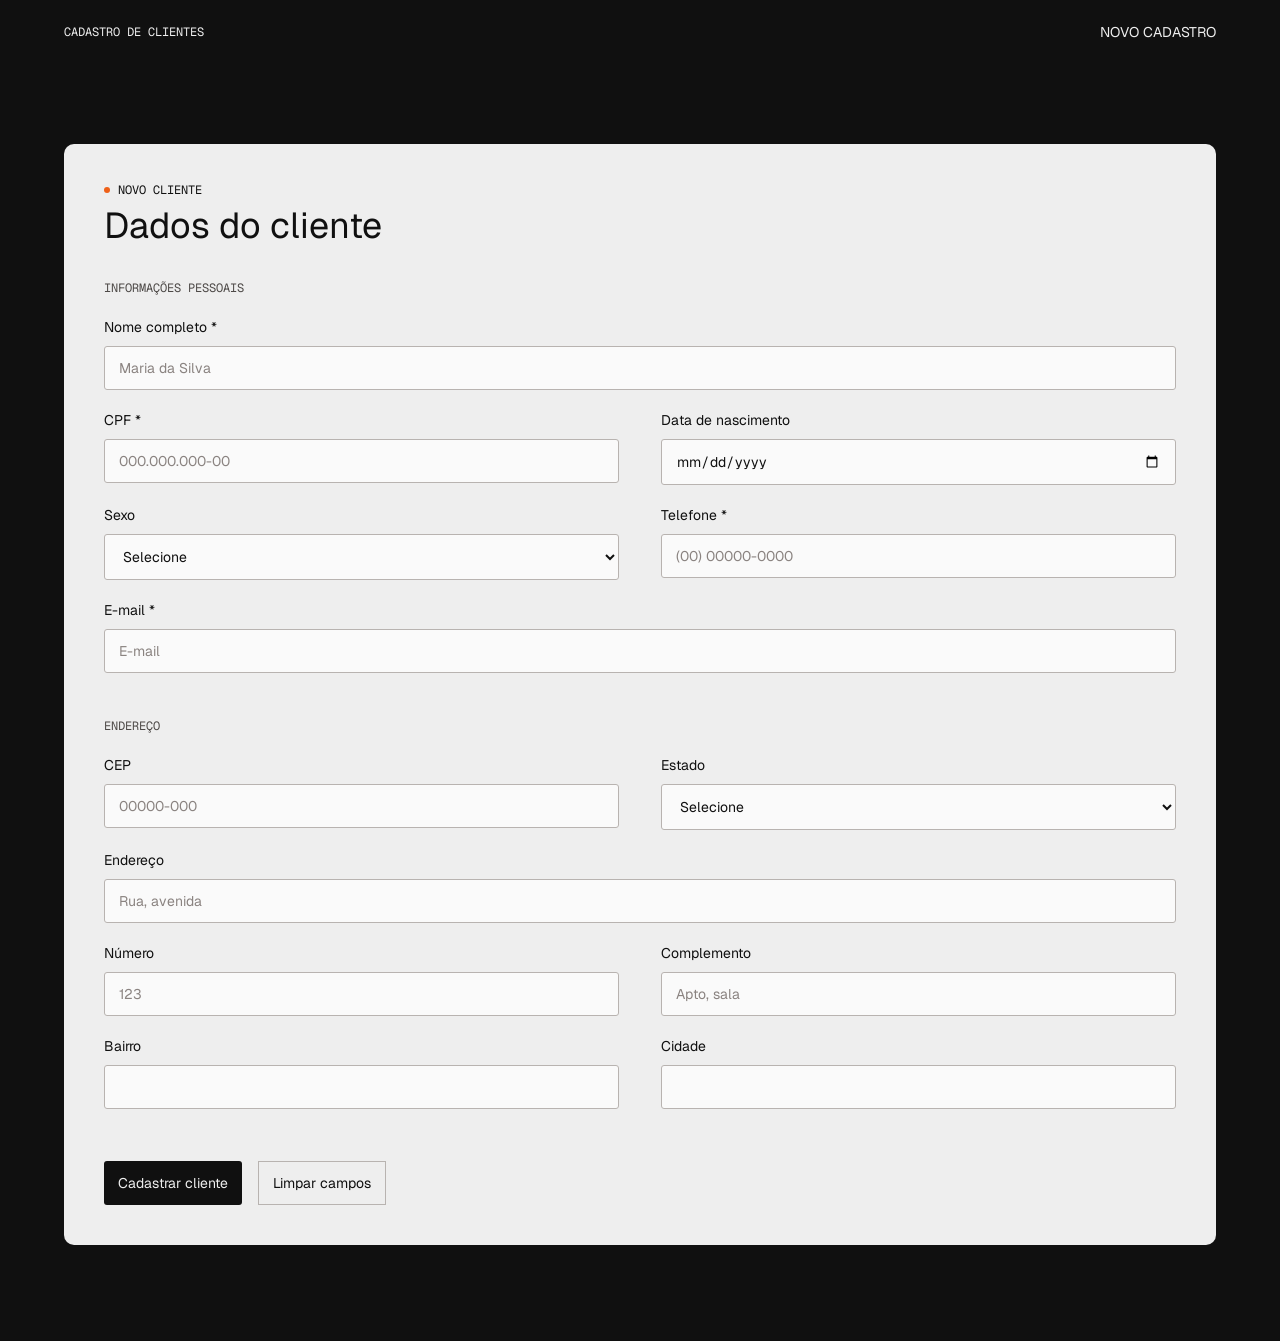
==== Cadastro de Clientes/index.html @ 434343df "add pagina de cadastro de clientes (html e css)" ====
<!DOCTYPE html>
<html lang="pt-BR">
<head>
  <meta charset="UTF-8">
  <meta name="viewport" content="width=device-width, initial-scale=1">
  <title>Cadastro de Clientes</title>
  <link rel="preconnect" href="https://fonts.googleapis.com">
  <link rel="preconnect" href="https://fonts.gstatic.com" crossorigin>
  <link href="https://fonts.googleapis.com/css2?family=Geist:wght@400;500&family=Geist+Mono&display=swap" rel="stylesheet">
  <link rel="stylesheet" href="index.css">
</head>
<body>

  <header class="navegacao">
    <div class="conteudo navegacao-interno">
      <span class="navegacao-marca">Cadastro de Clientes</span>
      <nav class="navegacao-links">
        <a href="#cadastro">Novo cadastro</a>
      </nav>
    </div>
  </header>

  <main class="conteudo principal">
    <section class="cartao" id="cadastro">
      <p class="sobretitulo sobretitulo-escuro"><span class="pulso"></span>Novo cliente</p>
      <h2 class="titulo">Dados do cliente</h2>

      <form class="formulario" action="#" method="post">
        <fieldset>
          <legend>Informações pessoais</legend>

          <div class="campo campo-inteiro">
            <label for="nome">Nome completo *</label>
            <input type="text" id="nome" name="nome" placeholder="Maria da Silva" required>
          </div>

          <div class="campo">
            <label for="cpf">CPF *</label>
            <input type="text" id="cpf" name="cpf" placeholder="000.000.000-00" inputmode="numeric" required>
          </div>

          <div class="campo">
            <label for="nascimento">Data de nascimento</label>
            <input type="date" id="nascimento" name="nascimento">
          </div>

          <div class="campo">
            <label for="sexo">Sexo</label>
            <select id="sexo" name="sexo">
              <option value="">Selecione</option>
              <option value="feminino">Feminino</option>
              <option value="masculino">Masculino</option>
              <option value="outro">Outro</option>
              <option value="nao-informar">Prefiro não informar</option>
            </select>
          </div>

          <div class="campo">
            <label for="telefone">Telefone *</label>
            <input type="tel" id="telefone" name="telefone" placeholder="(00) 00000-0000" required>
          </div>

          <div class="campo campo-inteiro">
            <label for="email">E-mail *</label>
            <input type="email" id="email" name="email" placeholder="E-mail" required>
          </div>
        </fieldset>

        <fieldset>
          <legend>Endereço</legend>

          <div class="campo">
            <label for="cep">CEP</label>
            <input type="text" id="cep" name="cep" placeholder="00000-000" inputmode="numeric">
          </div>

          <div class="campo">
            <label for="estado">Estado</label>
            <select id="estado" name="estado">
              <option value="">Selecione</option>
              <option value="AC">Acre</option>
              <option value="AL">Alagoas</option>
              <option value="AP">Amapá</option>
              <option value="AM">Amazonas</option>
              <option value="BA">Bahia</option>
              <option value="CE">Ceará</option>
              <option value="DF">Distrito Federal</option>
              <option value="ES">Espírito Santo</option>
              <option value="GO">Goiás</option>
              <option value="MA">Maranhão</option>
              <option value="MT">Mato Grosso</option>
              <option value="MS">Mato Grosso do Sul</option>
              <option value="MG">Minas Gerais</option>
              <option value="PA">Pará</option>
              <option value="PB">Paraíba</option>
              <option value="PR">Paraná</option>
              <option value="PE">Pernambuco</option>
              <option value="PI">Piauí</option>
              <option value="RJ">Rio de Janeiro</option>
              <option value="RN">Rio Grande do Norte</option>
              <option value="RS">Rio Grande do Sul</option>
              <option value="RO">Rondônia</option>
              <option value="RR">Roraima</option>
              <option value="SC">Santa Catarina</option>
              <option value="SP">São Paulo</option>
              <option value="SE">Sergipe</option>
              <option value="TO">Tocantins</option>
            </select>
          </div>

          <div class="campo campo-inteiro">
            <label for="endereco">Endereço</label>
            <input type="text" id="endereco" name="endereco" placeholder="Rua, avenida">
          </div>

          <div class="campo">
            <label for="numero">Número</label>
            <input type="text" id="numero" name="numero" placeholder="123">
          </div>

          <div class="campo">
            <label for="complemento">Complemento</label>
            <input type="text" id="complemento" name="complemento" placeholder="Apto, sala">
          </div>

          <div class="campo">
            <label for="bairro">Bairro</label>
            <input type="text" id="bairro" name="bairro">
          </div>

          <div class="campo">
            <label for="cidade">Cidade</label>
            <input type="text" id="cidade" name="cidade">
          </div>
        </fieldset>

        <div class="acoes">
          <button type="submit" class="botao botao-escuro">Cadastrar cliente</button>
          <button type="reset" class="botao botao-contorno">Limpar campos</button>
        </div>
      </form>
    </section>
  </main>

</body>
</html>
---- Cadastro de Clientes/index.css ----
:root {
  --cor-obsidiana: #101010;
  --cor-carvao: #1d1a18;
  --cor-cinza-borda: #3d3a39;
  --cor-grafite: #4d4947;
  --cor-granito: #8a8380;
  --cor-pedra: #b8b3b0;
  --cor-osso: #eeeeee;
  --cor-giz: #fafafa;
  --cor-laranja: #ee6018;

  --fonte-geist: 'Geist', ui-sans-serif, system-ui, -apple-system, BlinkMacSystemFont, "Segoe UI", Roboto, sans-serif;
  --fonte-geist-mono: 'Geist Mono', ui-monospace, SFMono-Regular, Menlo, Monaco, Consolas, monospace;

  --raio-pequeno: 3px;
  --raio-grande: 10px;

  --transicao: 0.2s;
}

*,
*::before,
*::after {
  box-sizing: border-box;
}

body {
  margin: 0;
  background: var(--cor-obsidiana);
  color: var(--cor-osso);
  font-family: var(--fonte-geist);
  font-size: 16px;
  font-weight: 400;
  line-height: 1.5;
}

a {
  color: inherit;
  text-decoration: none;
  transition: color var(--transicao);
}

.conteudo {
  width: 100%;
  max-width: 1200px;
  margin: 0 auto;
  padding: 0 24px;
}

/* Navegação */
.navegacao {
  position: sticky;
  top: 0;
  z-index: 10;
  background: var(--cor-obsidiana);
}

.navegacao-interno {
  display: flex;
  align-items: center;
  justify-content: space-between;
  height: 64px;
}

.navegacao-marca {
  font-family: var(--fonte-geist-mono);
  font-size: 12px;
  text-transform: uppercase;
}

.navegacao-links {
  display: flex;
  gap: 24px;
}

.navegacao-links a {
  font-size: 14px;
  text-transform: uppercase;
}

.navegacao-links a:hover {
  color: var(--cor-giz);
}

/* Hero */
.principal {
  display: grid;
  grid-template-columns: 1fr;
  padding-top: 80px;
  padding-bottom: 96px;
}

.titulo-destaque {
  margin: 24px 0;
  font-size: 72px;
  font-weight: 400;
  line-height: 1;
}

.texto-apoio {
  margin: 0;
  color: var(--cor-granito);
}

.titulo {
  margin: 8px 0 32px;
  font-size: 36px;
  font-weight: 400;
  line-height: 1.2;
}

.sobretitulo {
  display: flex;
  align-items: center;
  gap: 8px;
  margin: 0;
  color: var(--cor-pedra);
  font-family: var(--fonte-geist-mono);
  font-size: 12px;
  line-height: 1;
  text-transform: uppercase;
}

.sobretitulo-escuro {
  color: var(--cor-obsidiana);
}

.pulso {
  width: 6px;
  height: 6px;
  border-radius: 50%;
  background: var(--cor-laranja);
}

/* Cartão claro */
.cartao {
  padding: 40px 24px 24px;
  background: var(--cor-osso);
  color: var(--cor-obsidiana);
  border-radius: var(--raio-grande);
}

@media (min-width: 600px) {
  .cartao {
    padding: 40px;
  }
}

/* Formulário */
.formulario {
  display: grid;
  gap: 24px;
}

fieldset {
  display: flex;
  flex-wrap: wrap;
  justify-content: space-between;
  border: none;
  padding: 0;
  margin: 0;
}

legend {
  padding: 0;
  margin-bottom: 20px;
  font-family: var(--fonte-geist-mono);
  font-size: 12px;
  text-transform: uppercase;
  color: var(--cor-grafite);
}

.campo {
  display: flex;
  flex-direction: column;
  width: 48%;
  margin-bottom: 20px;
}

.campo-inteiro {
  width: 100%;
}

label {
  margin-bottom: 8px;
  font-size: 14px;
}

input,
select,
textarea {
  width: 100%;
  padding: 12px 14px;
  background: var(--cor-giz);
  color: var(--cor-obsidiana);
  border: 1px solid var(--cor-pedra);
  border-radius: var(--raio-pequeno);
  font-family: var(--fonte-geist);
  font-size: 14px;
  transition: border-color var(--transicao), background-color var(--transicao);
}

textarea {
  resize: vertical;
}

input::placeholder,
textarea::placeholder {
  color: var(--cor-granito);
}

input:hover,
select:hover,
textarea:hover {
  border-color: var(--cor-grafite);
}

input:focus,
select:focus,
textarea:focus {
  outline: none;
  border-color: var(--cor-obsidiana);
}

input:focus-visible,
select:focus-visible,
textarea:focus-visible,
.botao:focus-visible {
  outline: 1px solid var(--cor-obsidiana);
  outline-offset: 2px;
}

/* Botões */
.acoes {
  display: flex;
  flex-wrap: wrap;
  gap: 16px;
  margin-top: 8px;
}

.botao {
  padding: 12px 14px;
  border-radius: var(--raio-pequeno);
  font-family: var(--fonte-geist);
  font-size: 14px;
  font-weight: 400;
  cursor: pointer;
  transition: color var(--transicao), background-color var(--transicao), border-color var(--transicao);
}

.botao-escuro {
  background: var(--cor-obsidiana);
  color: var(--cor-osso);
  border: 0;
}

.botao-escuro:hover {
  background: var(--cor-grafite);
}

.botao-contorno {
  background: transparent;
  color: var(--cor-obsidiana);
  border: 1px solid var(--cor-pedra);
  border-radius: 0;
}

.botao-contorno:hover {
  border-color: var(--cor-obsidiana);
}

/* Rodapé */
.rodape {
  padding: 96px 0;
}

.rodape-interno {
  display: flex;
  flex-wrap: wrap;
  gap: 56px;
}

.rodape h3 {
  margin: 0 0 16px;
  font-family: var(--fonte-geist-mono);
  font-size: 12px;
  font-weight: 400;
  line-height: 1;
  text-transform: uppercase;
}

.rodape p {
  margin: 0;
  max-width: 280px;
  color: var(--cor-granito);
  font-size: 14px;
}

/* Responsivo */
@media (max-width: 960px) {
  .principal {
    grid-template-columns: 1fr;
    gap: 40px;
    padding-top: 56px;
  }

  .titulo-destaque {
    font-size: 44px;
  }

  .titulo {
    font-size: 28px;
  }
}

@media (max-width: 600px) {
  .campo {
    width: 100%;
  }

  .rodape {
    padding: 56px 0;
  }
}
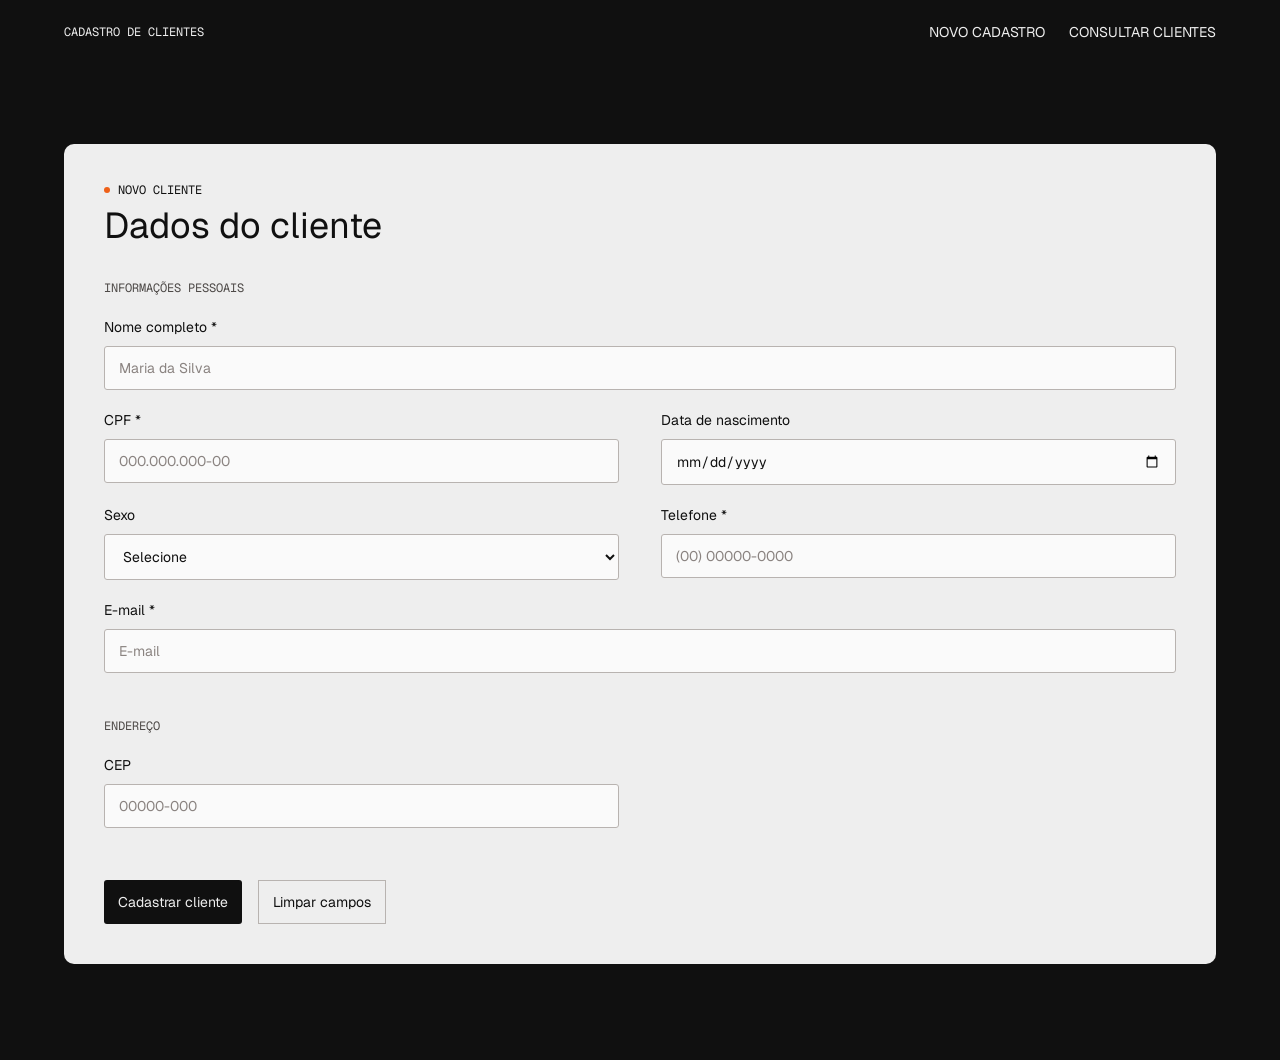
==== commit c61f11ca: "Criado endpoint de deletar e atualizar cliente Criado javascript" ====
--- a/Cadastro de Clientes/index.html
+++ b/Cadastro de Clientes/index.html
@@ -1,146 +1,127 @@
-<!DOCTYPE html>
+<!doctype html>
 <html lang="pt-BR">
-<head>
-  <meta charset="UTF-8">
-  <meta name="viewport" content="width=device-width, initial-scale=1">
-  <title>Cadastro de Clientes</title>
-  <link rel="preconnect" href="https://fonts.googleapis.com">
-  <link rel="preconnect" href="https://fonts.gstatic.com" crossorigin>
-  <link href="https://fonts.googleapis.com/css2?family=Geist:wght@400;500&family=Geist+Mono&display=swap" rel="stylesheet">
-  <link rel="stylesheet" href="index.css">
-</head>
-<body>
+  <head>
+    <meta charset="UTF-8" />
+    <meta name="viewport" content="width=device-width, initial-scale=1" />
+    <title>Cadastro de Clientes</title>
+    <link rel="preconnect" href="https://fonts.googleapis.com" />
+    <link rel="preconnect" href="https://fonts.gstatic.com" crossorigin />
+    <link
+      href="https://fonts.googleapis.com/css2?family=Geist:wght@400;500&family=Geist+Mono&display=swap"
+      rel="stylesheet"
+    />
+    <link rel="stylesheet" href="index.css" />
+  </head>
+  <body>
+    <header class="navegacao">
+      <div class="conteudo navegacao-interno">
+        <span class="navegacao-marca">Cadastro de Clientes</span>
+        <nav class="navegacao-links">
+          <a href="#cadastro">Novo cadastro</a>
+          <a href="clientes/consulta-cliente.html">Consultar clientes</a>
+        </nav>
+      </div>
+    </header>
 
-  <header class="navegacao">
-    <div class="conteudo navegacao-interno">
-      <span class="navegacao-marca">Cadastro de Clientes</span>
-      <nav class="navegacao-links">
-        <a href="#cadastro">Novo cadastro</a>
-      </nav>
-    </div>
-  </header>
+    <main class="conteudo principal">
+      <section class="cartao" id="cadastro">
+        <p class="sobretitulo sobretitulo-escuro">
+          <span class="pulso"></span>Novo cliente
+        </p>
+        <h2 class="titulo">Dados do cliente</h2>
 
-  <main class="conteudo principal">
-    <section class="cartao" id="cadastro">
-      <p class="sobretitulo sobretitulo-escuro"><span class="pulso"></span>Novo cliente</p>
-      <h2 class="titulo">Dados do cliente</h2>
+        <form class="formulario" action="#" method="post">
+          <fieldset>
+            <legend>Informações pessoais</legend>
 
-      <form class="formulario" action="#" method="post">
-        <fieldset>
-          <legend>Informações pessoais</legend>
+            <div class="campo campo-inteiro">
+              <label for="nome">Nome completo *</label>
+              <input
+                type="text"
+                id="nome"
+                name="nome"
+                placeholder="Maria da Silva"
+                required
+              />
+            </div>
 
-          <div class="campo campo-inteiro">
-            <label for="nome">Nome completo *</label>
-            <input type="text" id="nome" name="nome" placeholder="Maria da Silva" required>
+            <div class="campo">
+              <label for="cpf">CPF *</label>
+              <input
+                type="text"
+                id="cpf"
+                name="cpf"
+                placeholder="000.000.000-00"
+                inputmode="numeric"
+                required
+              />
+            </div>
+
+            <div class="campo">
+              <label for="nascimento">Data de nascimento</label>
+              <input type="date" id="nascimento" name="nascimento" />
+            </div>
+
+            <div class="campo">
+              <label for="sexo">Sexo</label>
+              <select id="sexo" name="sexo">
+                <option value="">Selecione</option>
+                <option value="feminino">Feminino</option>
+                <option value="masculino">Masculino</option>
+                <option value="outro">Outro</option>
+                <option value="nao-informar">Prefiro não informar</option>
+              </select>
+            </div>
+
+            <div class="campo">
+              <label for="telefone">Telefone *</label>
+              <input
+                type="tel"
+                id="telefone"
+                name="telefone"
+                placeholder="(00) 00000-0000"
+                required
+              />
+            </div>
+
+            <div class="campo campo-inteiro">
+              <label for="email">E-mail *</label>
+              <input
+                type="email"
+                id="email"
+                name="email"
+                placeholder="E-mail"
+                required
+              />
+            </div>
+          </fieldset>
+
+          <fieldset>
+            <legend>Endereço</legend>
+
+            <div class="campo">
+              <label for="cep">CEP</label>
+              <input
+                type="text"
+                id="cep"
+                name="cep"
+                placeholder="00000-000"
+                inputmode="numeric"
+              />
+            </div>
+          </fieldset>
+
+          <div class="acoes">
+            <button type="submit" class="botao botao-escuro">
+              Cadastrar cliente
+            </button>
+            <button type="reset" class="botao botao-contorno">
+              Limpar campos
+            </button>
           </div>
-
-          <div class="campo">
-            <label for="cpf">CPF *</label>
-            <input type="text" id="cpf" name="cpf" placeholder="000.000.000-00" inputmode="numeric" required>
-          </div>
-
-          <div class="campo">
-            <label for="nascimento">Data de nascimento</label>
-            <input type="date" id="nascimento" name="nascimento">
-          </div>
-
-          <div class="campo">
-            <label for="sexo">Sexo</label>
-            <select id="sexo" name="sexo">
-              <option value="">Selecione</option>
-              <option value="feminino">Feminino</option>
-              <option value="masculino">Masculino</option>
-              <option value="outro">Outro</option>
-              <option value="nao-informar">Prefiro não informar</option>
-            </select>
-          </div>
-
-          <div class="campo">
-            <label for="telefone">Telefone *</label>
-            <input type="tel" id="telefone" name="telefone" placeholder="(00) 00000-0000" required>
-          </div>
-
-          <div class="campo campo-inteiro">
-            <label for="email">E-mail *</label>
-            <input type="email" id="email" name="email" placeholder="E-mail" required>
-          </div>
-        </fieldset>
-
-        <fieldset>
-          <legend>Endereço</legend>
-
-          <div class="campo">
-            <label for="cep">CEP</label>
-            <input type="text" id="cep" name="cep" placeholder="00000-000" inputmode="numeric">
-          </div>
-
-          <div class="campo">
-            <label for="estado">Estado</label>
-            <select id="estado" name="estado">
-              <option value="">Selecione</option>
-              <option value="AC">Acre</option>
-              <option value="AL">Alagoas</option>
-              <option value="AP">Amapá</option>
-              <option value="AM">Amazonas</option>
-              <option value="BA">Bahia</option>
-              <option value="CE">Ceará</option>
-              <option value="DF">Distrito Federal</option>
-              <option value="ES">Espírito Santo</option>
-              <option value="GO">Goiás</option>
-              <option value="MA">Maranhão</option>
-              <option value="MT">Mato Grosso</option>
-              <option value="MS">Mato Grosso do Sul</option>
-              <option value="MG">Minas Gerais</option>
-              <option value="PA">Pará</option>
-              <option value="PB">Paraíba</option>
-              <option value="PR">Paraná</option>
-              <option value="PE">Pernambuco</option>
-              <option value="PI">Piauí</option>
-              <option value="RJ">Rio de Janeiro</option>
-              <option value="RN">Rio Grande do Norte</option>
-              <option value="RS">Rio Grande do Sul</option>
-              <option value="RO">Rondônia</option>
-              <option value="RR">Roraima</option>
-              <option value="SC">Santa Catarina</option>
-              <option value="SP">São Paulo</option>
-              <option value="SE">Sergipe</option>
-              <option value="TO">Tocantins</option>
-            </select>
-          </div>
-
-          <div class="campo campo-inteiro">
-            <label for="endereco">Endereço</label>
-            <input type="text" id="endereco" name="endereco" placeholder="Rua, avenida">
-          </div>
-
-          <div class="campo">
-            <label for="numero">Número</label>
-            <input type="text" id="numero" name="numero" placeholder="123">
-          </div>
-
-          <div class="campo">
-            <label for="complemento">Complemento</label>
-            <input type="text" id="complemento" name="complemento" placeholder="Apto, sala">
-          </div>
-
-          <div class="campo">
-            <label for="bairro">Bairro</label>
-            <input type="text" id="bairro" name="bairro">
-          </div>
-
-          <div class="campo">
-            <label for="cidade">Cidade</label>
-            <input type="text" id="cidade" name="cidade">
-          </div>
-        </fieldset>
-
-        <div class="acoes">
-          <button type="submit" class="botao botao-escuro">Cadastrar cliente</button>
-          <button type="reset" class="botao botao-contorno">Limpar campos</button>
-        </div>
-      </form>
-    </section>
-  </main>
-
-</body>
+        </form>
+      </section>
+    </main>
+    <script src="clientes.js"></script>
+  </body>
 </html>
